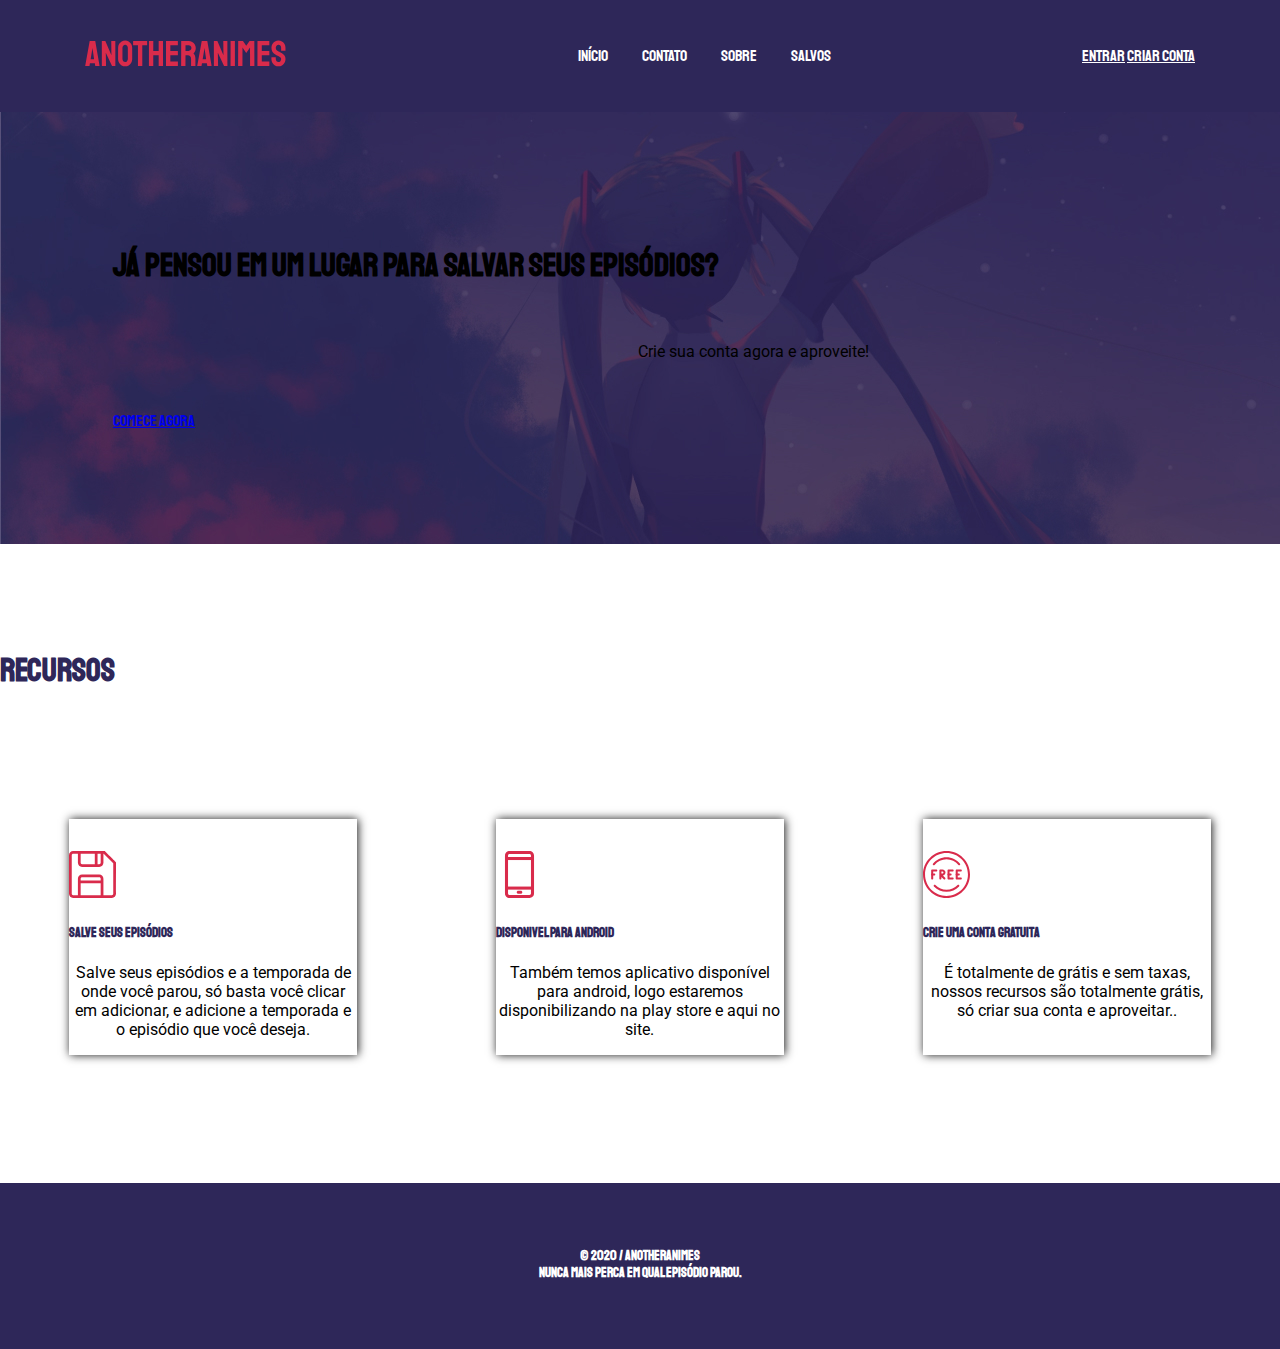
==== Codigo/index.html @ 76e8935a "Add files via upload" ====
<!DOCTYPE html>
<html lang="pt-br">

<head>
    <meta charset="UTF-8">
    <meta name="viewport" content="width=device-width, initial-scale=1.0">
    <link rel="stylesheet" href="./css/estilo.css">
    <link rel="stylesheet" href="https://stackpath.bootstrapcdn.com/bootstrap/4.1.3/css/bootstrap.min.css"
        integrity="sha384-MCw98/SFnGE8fJT3GXwEOngsV7Zt27NXFoaoApmYm81iuXoPkFOJwJ8ERdknLPMO" crossorigin="anonymous">
    <link href="https://fonts.googleapis.com/css2?family=Roboto:wght@400;500&family=Staatliches&display=swap"
        rel="stylesheet">
    <title>Home AnotherAnime</title>
</head>

<body>
    <header>

        <nav class="menu container">
            <a class="logo" href="#"><img src="./img/icones/logo.svg" alt="logo"></a>
            <ul class="links">
                <li class="nav-item active">
                    <a class="nav-link" href="./index.html">Início</a>
                </li>
                <li class="nav-item">
                    <a class="nav-link" href="./contato.html">Contato</a>
                </li>
                <li class="nav-item">
                    <a class="nav-link" href="./sobre.html">Sobre</a>
                </li>
                <li class="nav-item">
                    <a class="nav-link" href="./salvos.html">Salvos</a>
                </li>
            </ul>
            <div class="btns">
                <a style="border-radius: 22px;" type="button" class="btn borda btn-danger"
                    href="./login.html">Entrar</a>

                <a style="border-radius: 22px;color: #fff;" type="button" class="btn btn-outline-danger text-light"
                    href="./conta.html">Criar conta</a>
            </div>

            <div class="dropdown">
                <a class="btn0" href="#" role="button" id="dropdownMenuLink" data-toggle="dropdown" aria-haspopup="true"
                    aria-expanded="false">
                    <img src="./img/icones/menu.svg" alt="menu hamburgue">
                </a>

                <div class="dropdown-menu burgue" aria-labelledby="dropdownMenuLink">
                    <a class="dropdown-item" href="./index.html">Inicio</a>
                    <a class="dropdown-item" href="./contato.html">Contato</a>
                    <a class="dropdown-item" href="./sobre.html">Sobre</a>
                    <a class="dropdown-item" href="./salvos.html">Salvos</a>
                    <a class="dropdown-item" href="./login.html">Entrar</a>
                    <a class="dropdown_item" href="./conta.html">Criar conta</a>
                </div>
            </div>
        </nav>

    </header>
    <div class="banner text-center text-light">
        <h1 class="txt-light font-weight-bold">Já pensou em um lugar para salvar seus episódios?</h1>
        <p style="padding:34px">Crie sua conta agora e aproveite!</p>
        <a href="./conta.html" style="border-radius: 22px;  font-family: 'Staatliches', cursive;" type="button"
            class="btn btn-danger text-light">Comece agora</a>
    </div>

    <h1 class=" rectitle font-weight-bold  text-center">RECURSOS</h1>

    <div class="recurso container">
        <div class="card" style="width: 18rem;">
            <img class="cardimg text-center" src="./img/icones/save.svg" alt="salve seus episódios">
            <div class="card-body text-center">
                <h5 class="card-title font-weight-bold title">Salve seus episódios</h5>
                <p class="card-text">Salve seus episódios e a temporada de onde
                    você parou, só basta você clicar em
                    adicionar, e adicione a temporada e o
                    episódio que você deseja.</p>
            </div>
        </div>

        <div class="card card2" style="width: 18rem;">
            <img class="cardimg text-center" src="./img/icones/smartphone.svg" alt="Disponivel para android">
            <div class="card-body text-center">
                <h5 class="card-title font-weight-bold title ">Disponivel para android</h5>
                <p class="card-text">Também temos aplicativo disponível para
                    android,
                    logo estaremos disponibilizando na
                    play store e aqui no site.
                </p>
            </div>
        </div>

        <div class="card" style="width: 18rem;">
            <img class="cardimg text-center" src="./img/icones/livre.svg" alt="salve seus episódios">
            <div class="card-body text-center">
                <h5 class="card-title font-weight-bold title ">crie uma conta gratuita</h5>
                <p class="card-text">É totalmente de grátis e sem taxas, nossos
                    recursos são totalmente grátis, só criar sua
                    conta e aproveitar..</p>
            </div>
        </div>
    </div>

    <footer>
        <h5 style="padding: 64px;">© 2020 / AnotherAnimes<br>
            Nunca mais perca em qual episódio parou.
        </h5>
    </footer>


    <script src="https://code.jquery.com/jquery-3.3.1.slim.min.js "
        integrity="sha384-q8i/X+965DzO0rT7abK41JStQIAqVgRVzpbzo5smXKp4YfRvH+8abtTE1Pi6jizo "
        crossorigin="anonymous "></script>
    <script src="https://cdnjs.cloudflare.com/ajax/libs/popper.js/1.14.3/umd/popper.min.js "
        integrity="sha384-ZMP7rVo3mIykV+2+9J3UJ46jBk0WLaUAdn689aCwoqbBJiSnjAK/l8WvCWPIPm49 "
        crossorigin="anonymous "></script>
    <script src="https://stackpath.bootstrapcdn.com/bootstrap/4.1.3/js/bootstrap.min.js "
        integrity="sha384-ChfqqxuZUCnJSK3+MXmPNIyE6ZbWh2IMqE241rYiqJxyMiZ6OW/JmZQ5stwEULTy "
        crossorigin="anonymous "></script>
</body>

</html>
---- Codigo/css/estilo.css ----
html, body {
    margin: 0;
    padding: 0;
    font-family: 'Roboto', sans-serif;
}

header {
    background: #2E2759;
}

.menu {
    font-family: 'Staatliches', cursive;
    display: flex;
    justify-content: space-between;
    margin: 0 auto;
    align-self: center;
    list-style: none;
    height: 112px;
}

.dropdown {
    display: none;
}

.menu a {
    color: #ffff;
}

.menu a:hover {
    color: #fff;
}

.btn {
    width: 137px;
    height: 44px;
}

.formcont>h2, .cont>h2, .adicionar>h2 {
    text-align: center;
    color: #2e2759;
    font-family: 'Staatliches', cursive;
}

.adicionar>h2 {
    margin: 60px auto;
}

.cont {
    margin: 128px auto;
}

.formcont {
    display: flex;
    flex-direction: column;
    align-items: center;
}

.formcont>form {
    width: 48%;
    margin: 16px auto;
}

.textsoc {
    text-align: center;
    font-family: 'Roboto', sans-serif
}

.textsoc>a>img {
    width: 64px;
}

.social {
    display: flex;
    justify-content: space-evenly;
    margin: 35px auto;
}

.btncont {
    background: #2e2759;
    float: right;
    color: #fff;
    font-family: 'Staatliches', cursive;
    margin: 19px 26% auto;
}

.contato {
    margin: 88px auto;
}

.logo a {
    color: #D92B4B;
}

.banner {
    background-image: url('../img/header-bg.jpg');
    background-size: auto;
    width: 100%;
    padding: 113px;
}

.bannersav {
    background-image: url('../img/salve-ep-bg.jpg');
    background-size: auto;
    font-family: 'Staatliches', cursive;
    width: 100%;
    height: 161px;
}

.bannerpag {
    background-image: url('../img/contato-bg.jpg');
    background-size: auto;
    font-family: 'Staatliches', cursive;
    width: 100%;
    height: 161px;
}

.bannerpag>h1 {
    padding: 51px;
}

.banner3 {
    background-image: url('../img/salve-ep-bg.jpg');
    background-size: auto;
    font-family: 'Staatliches', cursive;
    width: 100%;
    height: 161px;
}

.banner3>h1 {
    padding: 51px;
}

.cardimg {
    width: 47px;
    margin: auto;
    margin-top: 32px;
}

.card {
    box-shadow: 1px 0px 9px #181818;
}

.title {
    font-family: 'Staatliches', cursive;
    color: #2e2759;
}

.rectitle {
    margin-top: 107px;
    color: #2e2759;
}

.recurso {
    display: flex;
    justify-content: space-around;
    margin: 128px auto;
}

.lupa {
    width: 20px;
    margin: 0px 0 0px -144px;
}

#buscar {
    width: 50%;
    padding: 10px;
    border-radius: 30px 2px 0 30px;
    border: 1px solid;
}

.busca {
    display: flex;
    justify-content: space-evenly;
    margin: 55px auto;
    flex-wrap: wrap;
}

.procurar {
    background: #2e2759;
    font-family: 'Staatliches', cursive;
    height: 46px;
}

.edits {
    display: flex;
    justify-content: center;
}

.btnedit {
    margin: 0 12px 0 0;
    background: #2e2759;
    color: #fff;
}

.marcados {
    display: flex;
    justify-content: space-around;
}

.saveep {
    display: flex;
    justify-content: space-around;
    margin: 44px auto;
}

.card-img-top {
    width: 271px;
    height: 180px;
}

.titulo {
    color: #2e2759;
    font-family: 'Staatliches', cursive;
}

.edits>a {
    border-radius: 22px 22px 22px 22px;
    font-family: 'Staatliches', cursive;
}

footer {
    background: #2e2759;
    color: #fff;
    height: 166px;
    text-align: center;
    font-family: 'Staatliches', cursive;
    font-weight: bold;
}

/*adcep*/

.adccont {
    margin-bottom: 128px;
}

.adicionar {
    display: grid;
    grid-template-rows: 1fr 1fr auto;
    grid-template-columns: auto 1fr;
}

.teste {
    grid-row: 3/4;
    grid-column: 3/4;
}

.tmp {
    display: flex;
    justify-content: space-between
}

.tmp>input {
    width: 49%;
}

.temp, .ep {
    width: 24%;
    height: 43px;
}

.adcimg {
    grid-row: 2/4;
    grid-column: 1/2;
    margin-right: 150px;
    background: #2e2759;
    color: #fff;
    height: 203px;
}

.enter {
    grid-row: 2/3;
    grid-column: 2/4;
}

.adicionar>h2 {
    margin: 60px auto;
    grid-row: 1/2;
    grid-column: 1/4;
}

.inputtitle {
    width: 100%;
    height: 43px;
}

.inputs {
    margin: 26px auto;
}

.teste>.btn {
    background: #2e2759;
    color: #fff;
    font-family: 'Staatliches', cursive;
}

/*teste*/

.file_customizada::-webkit-file-upload-button {
    visibility: hidden;
}

.custom-file-input::before {
    content: 'Select some files';
    display: inline-block;
    background: -webkit-linear-gradient(top, #f9f9f9, #e3e3e3);
    border: 1px solid #999;
    border-radius: 3px;
    padding: 5px 8px;
    outline: none;
    white-space: nowrap;
    -webkit-user-select: none;
    cursor: pointer;
    text-shadow: 1px 1px #fff;
    font-weight: 700;
    font-size: 10pt;
}

.file_customizada:hover::before {
    border-color: black;
}

.file_customizada:active::before {
    background: -webkit-linear-gradient(top, #e3e3e3, #f9f9f9);
}

label.labelInput input[type="file"] {
    position: fixed;
    top: -1000px;
}

.labelInput {
    align-items: center;
    display: flex;
    justify-content: center;
    width: 300px;
    height: 203px;
    background: #2e2759;
    color: #fff;
    transition: all 300ms;
    cursor: pointer;
    font-family: 'Staatliches', cursive;
}

.labelInput:hover {
    background: #504A72;
}

.labelInput:active {
    background: #CCF;
}

.labelInput :invalid+span {
    color: #A44;
}

.labelInput :valid+span {
    color: #4A4;
}

/*conta*/

.bannerconta {
    background-image: url('../img/login-bg.jpg');
    background-repeat: no-repeat;
    background-size: 100% 180px;
    text-align: center;
    color: #fff;
    padding: 50px;
}

h1 {
    font-family: 'Staatliches';
}

.titulo {
    text-align: center;
}

.titulo>h1 {
    font-family: 'Staatliches';
    margin: 64px auto 32px auto;
    font-weight: bold;
    color: #2e2759;
}

.formulario {
    display: flex;
    justify-content: center;
    margin-bottom: 128px;
}

.btncriar {
    float: right;
    margin: 12px auto;
}

.formulario>form {
    width: 40%;
}

form {
    text-align: center;
}

.form-group>input {
    height: 60px;
    margin: 50px auto;
}

/*login*/

.bannerlogin>img {
    width: 100%;
}

.titulo {
    text-align: center;
}

.titulo>h1 {
    font-family: 'Staatliches';
    margin: 64px auto 32px auto;
    font-weight: bold;
    color: #2e2759;
}

.formulario {
    display: flex;
    justify-content: center;
}

.formulario>form {
    width: 40%;
}

form {
    text-align: center;
}

.form-group>input {
    height: 60px;
    margin: 50px auto;
}

/*sobre*/

.bannersobre {
    background-image: url('../img/sobre-bg.jpg');
    background-repeat: no-repeat;
    background-size: 100% 180px;
    text-align: center;
    color: #fff;
    padding: 50px;
}

h1, h2 {
    font-family: 'Staatliches';
}

.text_1, .text_2 {
    display: grid;
    grid-template-columns: 1fr 3fr 1fr;
    grid-template-rows: auto 1fr;
    margin-top: 100px;
}

.text_2 {
    margin: 128px auto;
}

h2 {
    grid-column: 2/3;
    grid-row: 1/2;
    text-align: center;
    padding-bottom: 20px;
}

p {
    grid-column: 2/3;
    grid-row: 2/3;
    text-align: center;
}

div>h2 {
    color: #2e2759;
}

@media (max-width: 1066px) {
    .links, .btns {
        display: none;
    }
    .menu {
        display: flex;
        justify-content: space-evenly;
    }
    .menu a:hover {
        background: #2e2759;
    }
    .burgue {
        position: absolute;
        will-change: transform;
        top: 0px;
        left: 0px;
        transform: translate3d(0px, 24px, 0px);
    }
    .dropdown {
        display: block;
    }
    .dropdown>a>img {
        width: 30px;
    }
    .dropdown-menu>a {
        color: #2e2759;
    }
    .btn0 {
        box-shadow: none;
    }
    .recurso {
        flex-direction: column;
        align-items: center;
    }
    .card2 {
        margin: 128px auto;
    }
    .formcont>form {
        width: 100%;
    }
}

@media(max-width: 999px) {
    .menu .none {
        display: none;
    }
    .saveep {
        display: flex;
        flex-direction: column;
    }
    .card {
        margin: 28px auto
    }
}

@media(max-width:360px) {
    /*Contato*/
    .textsoc>a>img {
        width: 50px;
    }
    .textsoc {
        font-size: 14px;
    }
    .formcont>form {
        width: 100%;
    }
    .banner {
        font-size: 20px;
        padding: 12px;
    }
    .busca {
        display: grid;
        grid-template-rows: 50px 50px;
        grid-template-columns: 50% 50%;
    }
    .formulario>form{
        width: 100%;
    }
}

nav {
    display: flex;
    justify-content: space-between;
    max-width: 1110px;
    margin: 0 auto;
    align-items: center;
    list-style: none;
}

nav ul li {
    display: inline-block;
    margin: 10px 0;
}

nav ul li a {
    font-size: 1em;
    text-decoration: none;
    color: white;
    padding: 16px;
}

@media (max-width: 739px) {
    nav {
        display: none;
    }
}
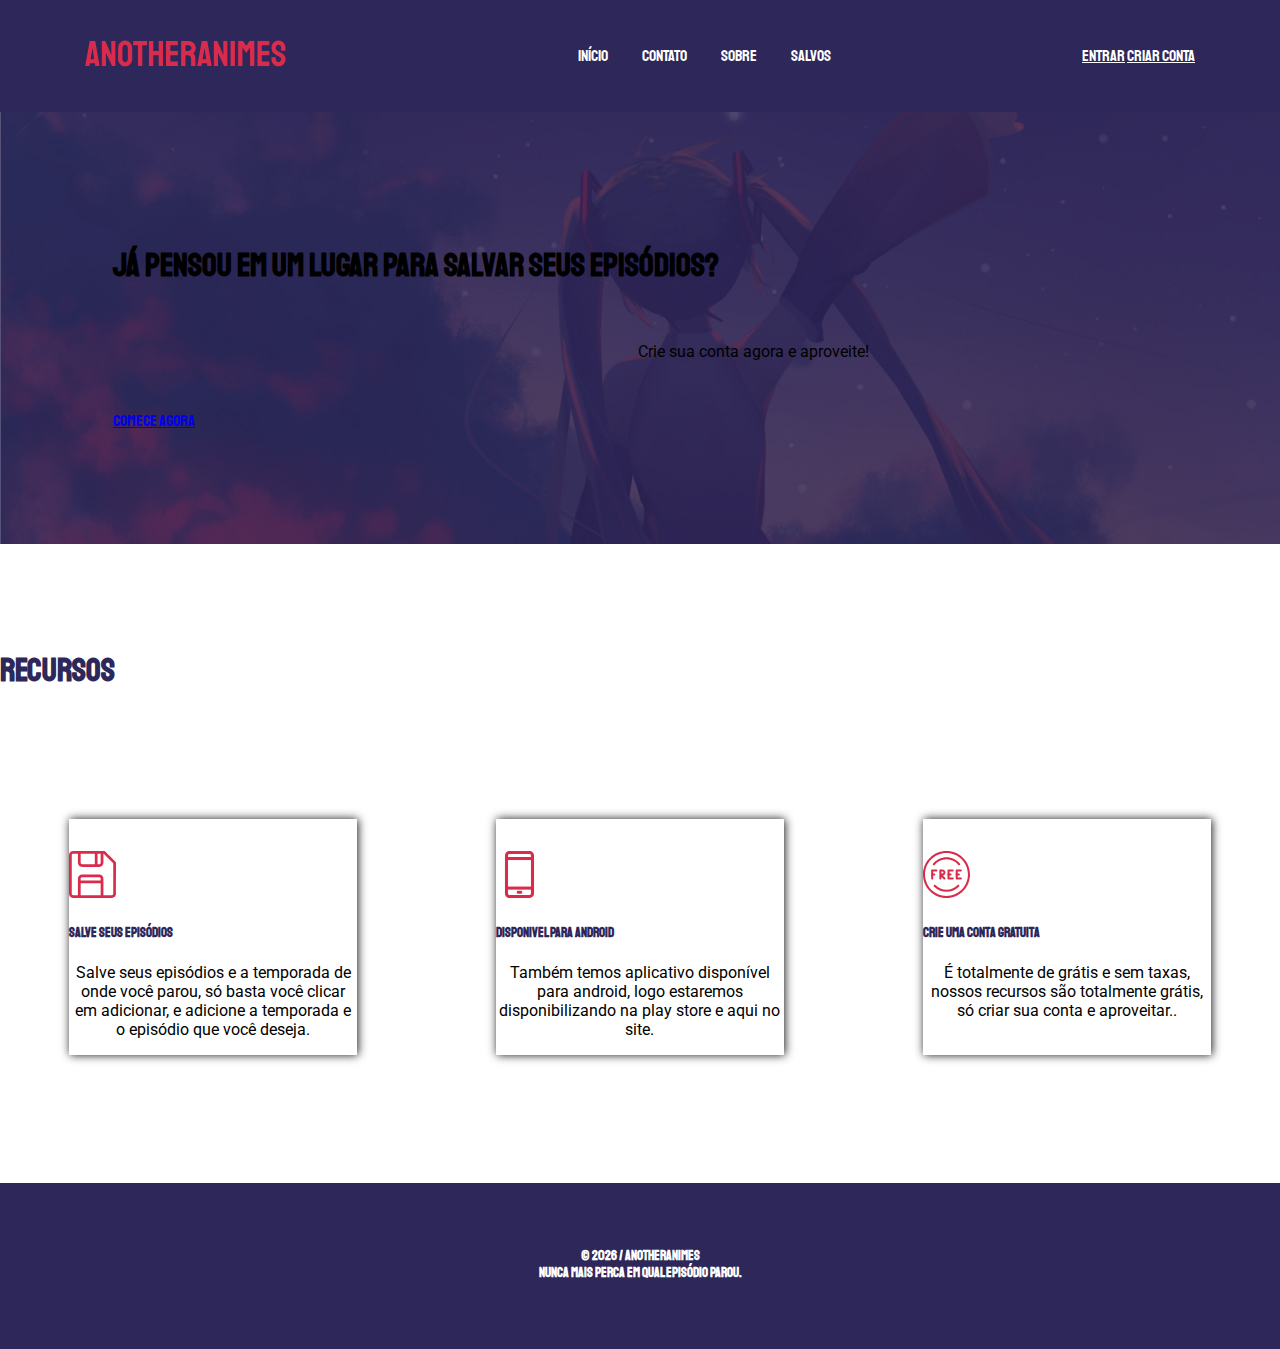
==== commit ca8960d8: "add script to get current year" ====
--- a/Codigo/index.html
+++ b/Codigo/index.html
@@ -102,7 +102,7 @@
     </div>
 
     <footer>
-        <h5 style="padding: 64px;">© 2020 / AnotherAnimes<br>
+        <h5 style="padding: 64px;">© <script>document.write(new Date().getFullYear())</script> / AnotherAnimes<br>
             Nunca mais perca em qual episódio parou.
         </h5>
     </footer>
